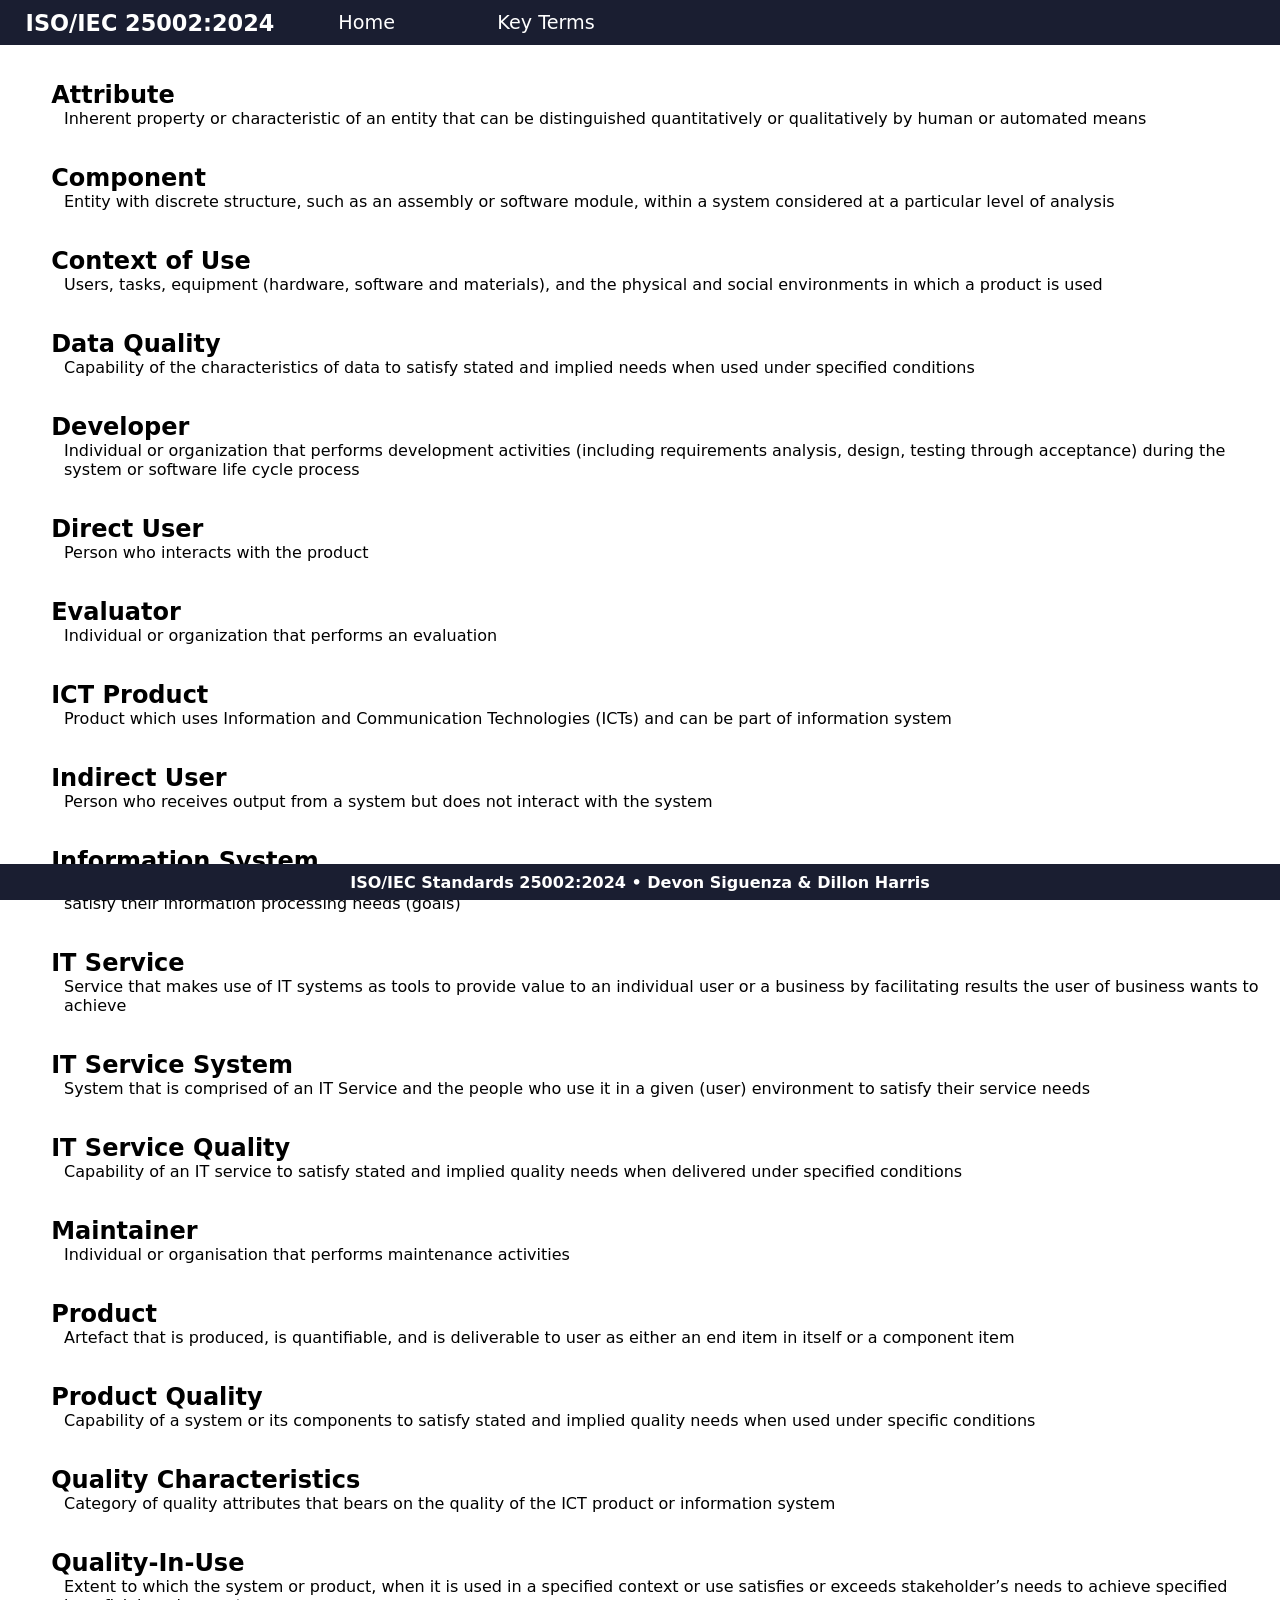
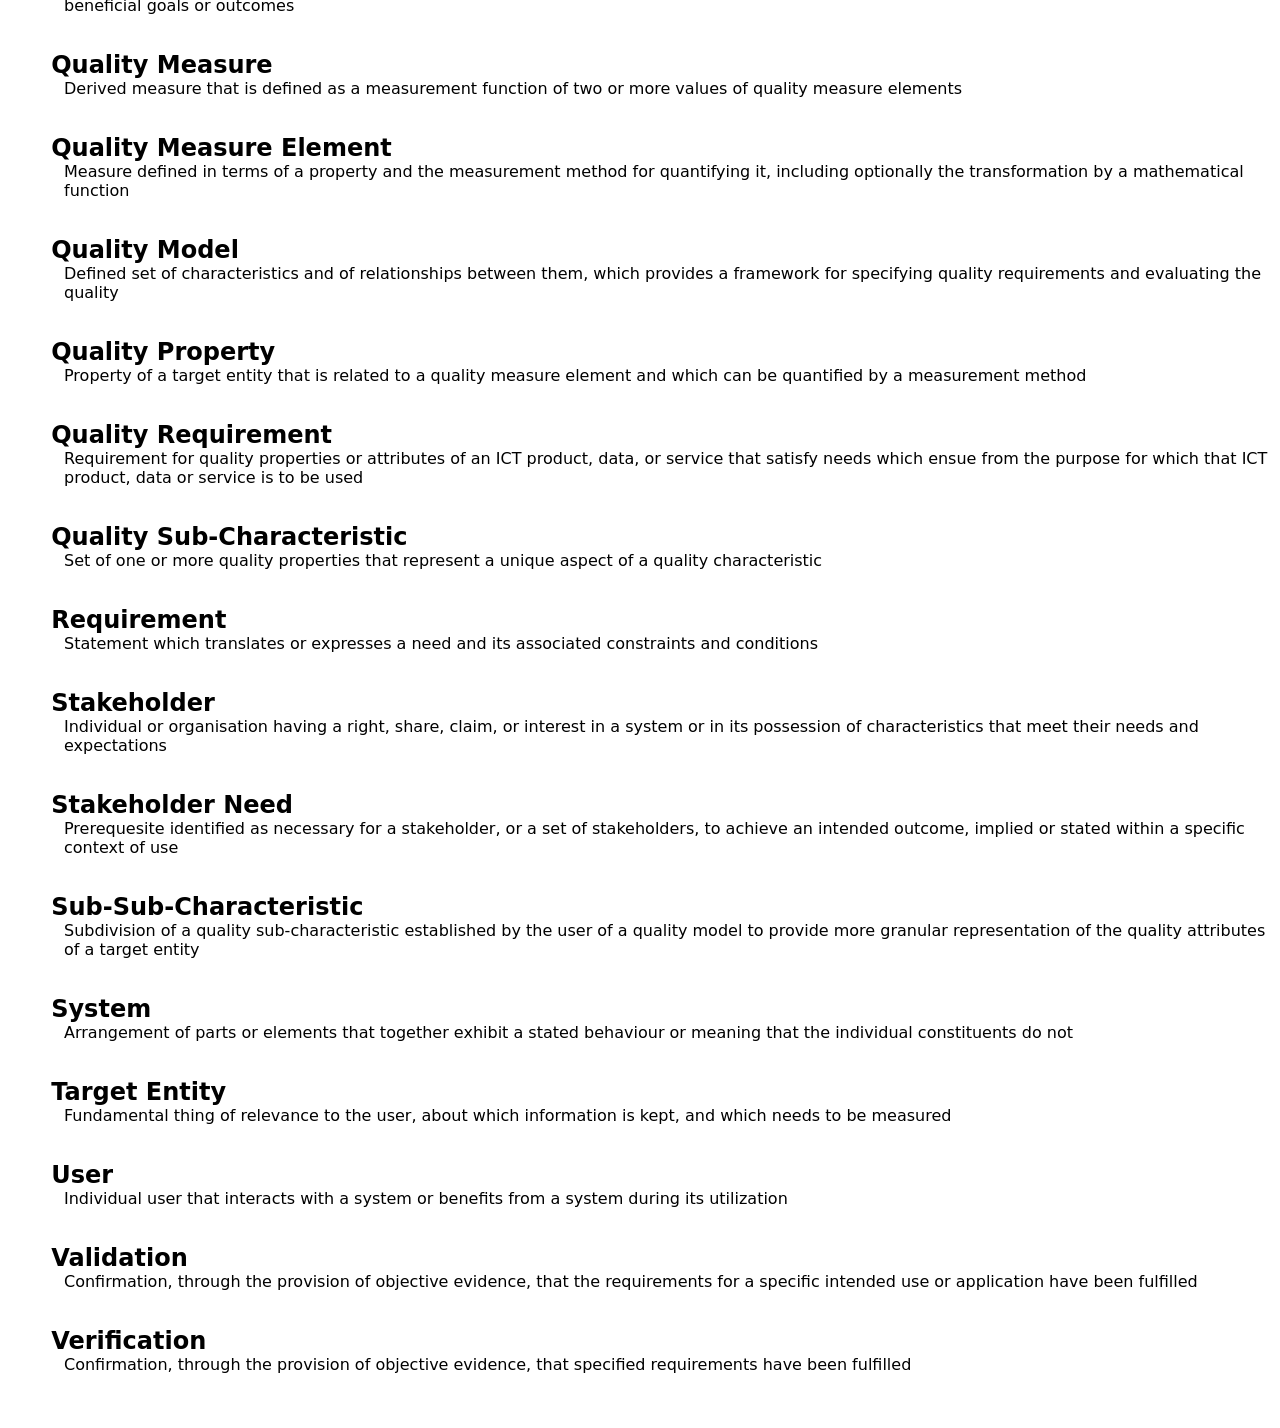
==== key_terms.html @ 25151f70 "Update: New key terms page and modulised css documents" ====
<!DOCTYPE html>
<html>
    <title>ISO/IEC 25002:2024</title>
    <meta name="viewport" content="width=device-width, initial-scale=1">
    <link rel="icon" type="image/x-icon" href="/imgs/logo.ico">
    <div class="desktop-layout">
        
        <header>
            <link rel="stylesheet" href="css/desktop-core.css">
            <meta name="viewport" content="width=device-width, initial-scale=1">
            <link rel="icon" type="image/x-icon" href="/imgs/logo.ico">
        </header>

        <head>
            <div id="topbar">
                <p id="title">ISO/IEC 25002:2024</p>
                <p id="home"><a href="index.html">Home</a></p>
                <p id="keyterms"><a href="key_terms.html">Key Terms</a></p>
                <p id="term-definition"></p>
            </div>
        </head>
        
        <div id="body-frame">

        <body>
                <h2 class="term_title">Attribute</h2>
                <p class="term_def">Inherent property or characteristic of an entity that can be distinguished quantitatively or qualitatively by human or automated means</p>

                <h2 class="term_title">Component</h2>
                <p class="term_def">Entity with discrete structure, such as an assembly or software module, within a system considered at a particular level of analysis</p>

                <h2 class="term_title">Context of Use</h2>
                <p class="term_def">Users, tasks, equipment (hardware, software and materials), and the physical and social environments in which a product is used</p>
            
                <h2 class="term_title">Data Quality</h2>
                <p class="term_def">Capability of the characteristics of data to satisfy stated and implied needs when used under specified conditions</p>
            
                <h2 class="term_title">Developer</h2>
                <p class="term_def">Individual or organization that performs development activities (including requirements analysis, design, testing through acceptance) during the system or software life cycle process</p>
            
                <h2 class="term_title">Direct User</h2>
                <p class="term_def">Person who interacts with the product</p>
            
                <h2 class="term_title">Evaluator</h2>
                <p class="term_def">Individual or organization that performs an evaluation</p>
            
                <h2 class="term_title">ICT Product</h2>
                <p class="term_def">Product which uses Information and Communication Technologies (ICTs) and can be part of information system</p>
            
                <h2 class="term_title">Indirect User</h2>
                <p class="term_def">Person who receives output from a system but does not interact with the system</p>
            
                <h2 class="term_title">Information System</h2>
                <p class="term_def">System that comprises software, hardware, communication facility, data, and the people who use it in a given (user and system) environment to satisfy their information processing needs (goals)</p>
            
                <h2 class="term_title">IT Service</h2>
                <p class="term_def">Service that makes use of IT systems as tools to provide value to an individual user or a business by facilitating results the user of business wants to achieve</p>
            
                <h2 class="term_title">IT Service System</h2>
                <p class="term_def">System that is comprised of an IT Service and the people who use it in a given (user) environment to satisfy their service needs</p>
            
                <h2 class="term_title">IT Service Quality</h2>
                <p class="term_def">Capability of an IT service to satisfy stated and implied quality needs when delivered under specified conditions</p>
            
                <h2 class="term_title">Maintainer</h2>
                <p class="term_def">Individual or organisation that performs maintenance activities</p>
            
                <h2 class="term_title">Product</h2>
                <p class="term_def">Artefact that is produced, is quantifiable, and is deliverable to user as either an end item in itself or a component item</p>
            
                <h2 class="term_title">Product Quality</h2>
                <p class="term_def">Capability of a system or its components to satisfy stated and implied quality needs when used under specific conditions</p>
            
                <h2 class="term_title">Quality Characteristics</h2>
                <p class="term_def">Category of quality attributes that bears on the quality of the ICT product or information system</p>
            
                <h2 class="term_title">Quality-In-Use</h2>
                <p class="term_def">Extent to which the system or product, when it is used in a specified context or use satisfies or exceeds stakeholder’s needs to achieve specified beneficial goals or outcomes</p>
            
                <h2 class="term_title">Quality Measure</h2>
                <p class="term_def">Derived measure that is defined as a measurement function of two or more values of quality measure elements</p>
            
                <h2 class="term_title">Quality Measure Element</h2>
                <p class="term_def">Measure defined in terms of a property and the measurement method for quantifying it, including optionally the transformation by a mathematical function</p>
            
                <h2 class="term_title">Quality Model</h2>
                <p class="term_def">Defined set of characteristics and of relationships between them, which provides a framework for specifying quality requirements and evaluating the quality</p>
            
                <h2 class="term_title">Quality Property</h2>
                <p class="term_def">Property of a target entity that is related to a quality measure element and which can be quantified by a measurement method</p>
            
                <h2 class="term_title">Quality Requirement</h2>
                <p class="term_def">Requirement for quality properties or attributes of an ICT product, data, or service that satisfy needs which ensue from the purpose for which that ICT product, data or service is to be used</p>
            
                <h2 class="term_title">Quality Sub-Characteristic</h2>
                <p class="term_def">Set of one or more quality properties that represent a unique aspect of a quality characteristic</p>
            
                <h2 class="term_title">Requirement</h2>
                <p class="term_def">Statement which translates or expresses a need and its associated constraints and conditions</p>
            
                <h2 class="term_title">Stakeholder</h2>
                <p class="term_def">Individual or organisation having a right, share, claim, or interest in a system or in its possession of characteristics that meet their needs and expectations</p>
            
                <h2 class="term_title">Stakeholder Need</h2>
                <p class="term_def">Prerequesite identified as necessary for a stakeholder, or a set of stakeholders, to achieve an intended outcome, implied or stated within a specific context of use</p>
            
                <h2 class="term_title">Sub-Sub-Characteristic</h2>
                <p class="term_def">Subdivision of a quality sub-characteristic established by the user of a quality model to provide more granular representation of the quality attributes of a target entity</p>
            
                <h2 class="term_title">System</h2>
                <p class="term_def">Arrangement of parts or elements that together exhibit a stated behaviour or meaning that the individual constituents do not</p>
            
                <h2 class="term_title">Target Entity</h2>
                <p class="term_def">Fundamental thing of relevance to the user, about which information is kept, and which needs to be measured</p>
            
                <h2 class="term_title">User</h2>
                <p class="term_def">Individual user that interacts with a system or benefits from a system during its utilization</p>
            
                <h2 class="term_title">Validation</h2>
                <p class="term_def">Confirmation, through the provision of objective evidence, that the requirements for a specific intended use or application have been fulfilled</p>
            
                <h2 class="term_title">Verification</h2>
                <p class="term_def">Confirmation, through the provision of objective evidence, that specified requirements have been fulfilled</p>
            </body>

        </div>

        <footer>
            <div id="footerbar">
                <p>ISO/IEC Standards 25002:2024 • Devon Siguenza & Dillon Harris</p>
            </div>
        </footer>
        <script src="src/menu.js"></script>
    </div>

    <div class="mobile-layout">
        <header>
            <link rel="stylesheet" href="css/mobile-core.css">
        </header>

        <head>
            <div id="topbar">
                <p id="title">ISO/IEC 25002:2024</p>
                <p id="menu">☰</p>
            </div>
        </head>

        <body>
            <div class="sidenavs" id="sidenav">
                <p class="toggleable" ><a class="toggleable"  href="index.html">Home</a></p>
                <p class="toggleable" ><a class="toggleable"  href="key_terms.html">Key Terms</a></p>
            </div>
        </body>

        <footer>
            <div id="footerbar">
                <p>ISO/IEC Standards 25002:2024 • Devon Siguenza & Dillon Harris</p>
            </div>
        </footer>

        <script src="src/mobile_nav.js"></script>
    </div>
</html>
---- css/desktop-core.css ----
:root {
    --primary: #1a1e31;
    --text: #ffffff;
    --text-hover: #6070c2;
}

* {
    margin: 0;
    padding: 0;
    border: 0;
    box-sizing: border-box;
    font-family: system-ui, -apple-system, BlinkMacSystemFont, 'Segoe UI', Roboto, Oxygen, Ubuntu, Cantarell, 'Open Sans', 'Helvetica Neue', sans-serif;
}

#topbar {
    display: flex;
    flex-direction: row;
    width: 100%;
    height: 5vh;
    background-color: var(--primary);
    align-items: center;
}

#topbar p, #topbar a, #topbar div {
    color: var(--text);
    padding-right: 3vw;
}

#topbar a {
    text-decoration: none;
    font-size: 120%;
    font-weight: 500;
}

#topbar a:hover {
    color: var(--text-hover);
}

#title {
    font-weight: bold;
}

/* Base mobile styles */
.mobile-layout {
    display: block;
}
.desktop-layout {
    display: none;
}

@media (max-width: 767px) {
    .desktop-layout {
        display: none;
    }
    .mobile-layout {
        display: block;
    }
    #mobilenav {
        position: absolute;
        right: 0%;
        background-color: var(--primary);
        height: 100vh;
        width: 15vw;
    }

    #menu {
        font-weight: bold;
        font-size: 200%;
        position: relative;
        left: 45vw;
        bottom: 0.45vh;
    }

    #menu:hover {
        color: var(--text-hover);
        cursor: pointer;
    }
}

/* Tablet and up */
@media (min-width: 768px) {
    .desktop-layout {
        display: none;
    }
}

/* Desktop and up */
@media (min-width: 1200px) {
    .mobile-layout {
        display: none;
    }
    .desktop-layout {
        display: flex;
        flex-direction: column;
    }
    #topbar {
        height: 5vh;
        width: 100%;
        display: flex;
        flex-direction: row;
    }

    #topbar p {
        padding-left: 2vw;
    }

    #title {
        font-size: 140%;
    }

    #footerbar {
        background-color: var(--primary);
        color: var(--text);
        font-weight: bold;
        height: 4vh;
        width: 100%;
        position: fixed;
        bottom: 0;
        left: 0;
        display: flex;
        flex-direction: column;
        align-items: center;
        justify-content: center;
    }

    .term_title {
        padding-left: 4vw;
        padding-top: 4vh;
    }
    .term_def {
        padding-left: 5vw;
    }

    #body-frame {
        padding-bottom: 6vh
    }
}
---- css/mobile-core.css ----
:root {
    --primary: #1a1e31;
    --secondary: #282e4b;
    --text: #ffffff;
    --text-hover: #6070c2;
}

header {
    background-color: var(--primary);
}

#footerbar {
    background-color: var(--primary);
    color: var(--text);
    font-weight: bold;
    height: 4vh;
    width: 100%;
    position: fixed;
    bottom: 0;
    left: 0;
    display: flex;
    flex-direction: column;
    align-items: center;
    justify-content: center;
}

#sidenav {
    position: absolute;
    right: 0%;
    height: 100vh;
    width: 70vw;
    background-color: var(--secondary);
    display: block;
    flex-direction: column;
    align-items: center;
}

#menu {
    position: relative;
    left: 55vw;
    font-size: 160%;
}

#sidenav a {
    color: var(--text);
    font-weight: bold;
    text-decoration: none;
    font-size: 200%;
    line-height: 12vh;
    border-bottom: 5px solid var(--primary);
}

#sidenav a:hover {
    color: var(--text-hover);
}

.sidenavs {
    display: none;
}

.sidenavs.open {
    display: block;
}
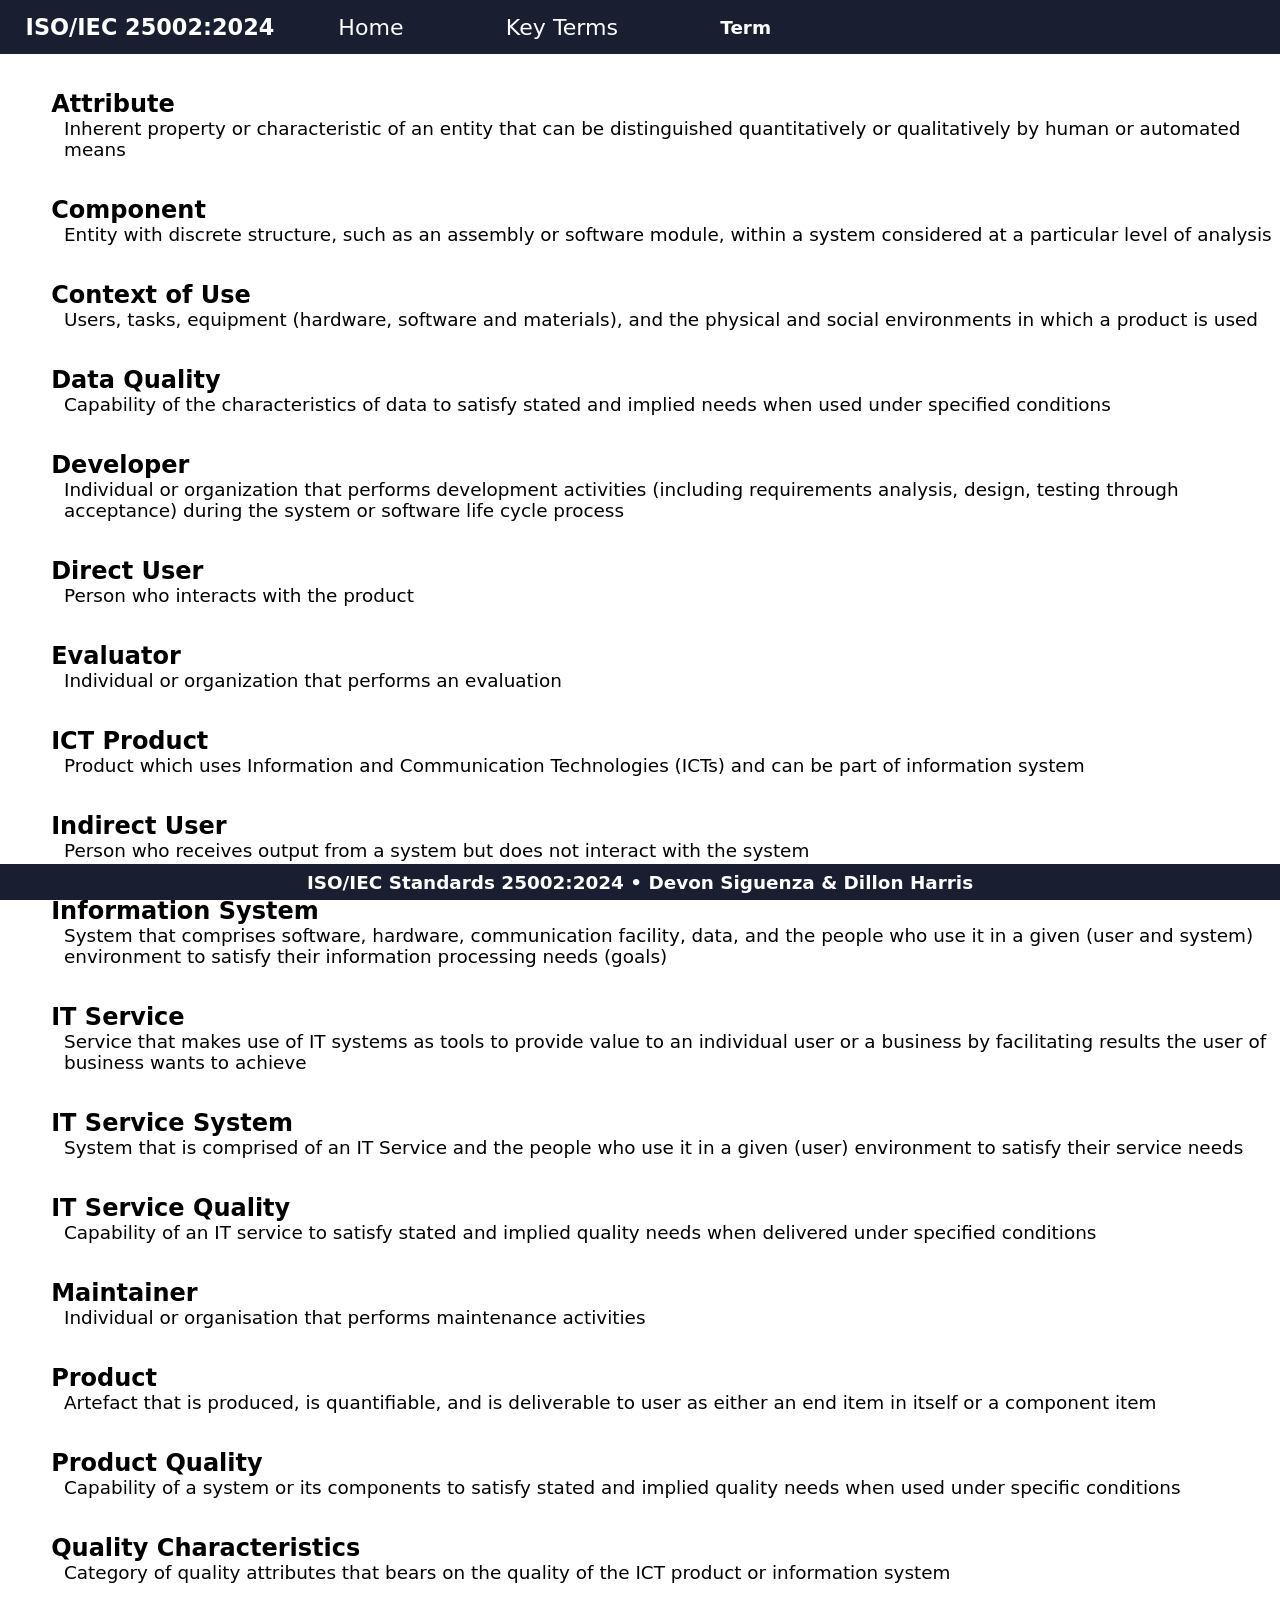
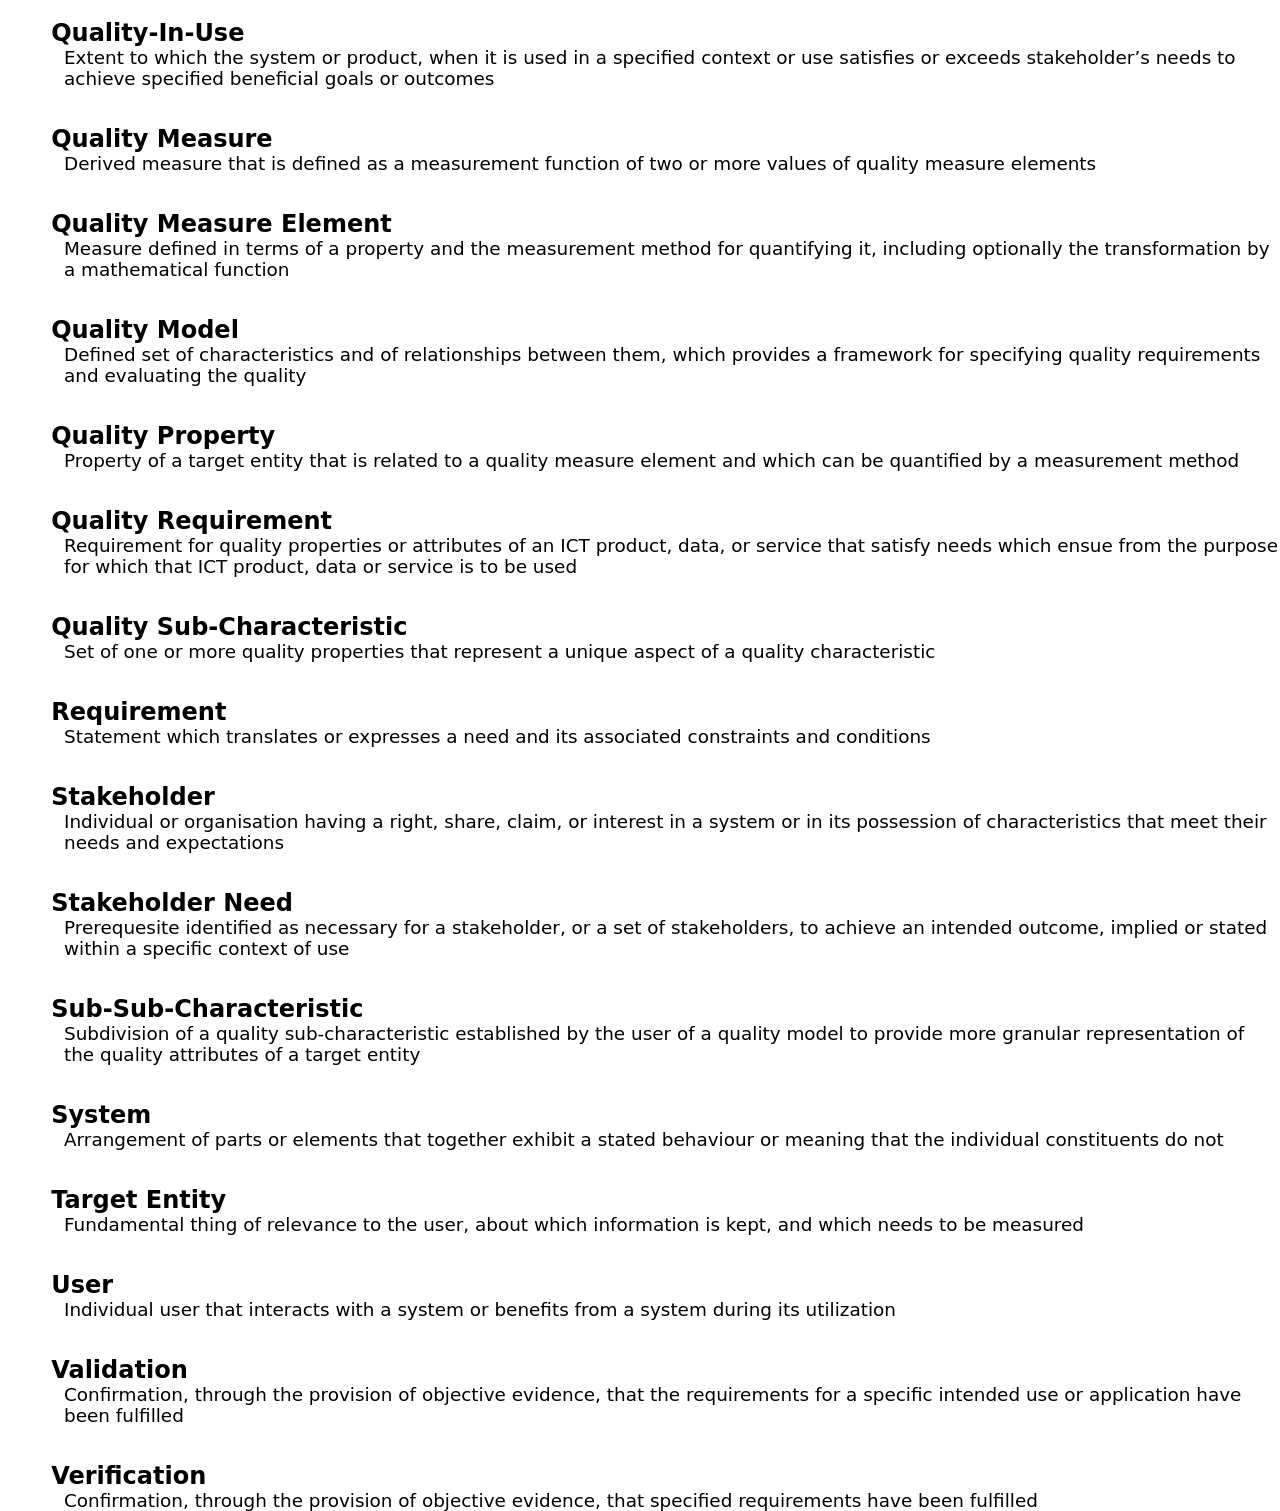
==== commit 5c7651d5: "Update: Home page" ====
--- a/key_terms.html
+++ b/key_terms.html
@@ -16,7 +16,7 @@
                 <p id="title">ISO/IEC 25002:2024</p>
                 <p id="home"><a href="index.html">Home</a></p>
                 <p id="keyterms"><a href="key_terms.html">Key Terms</a></p>
-                <p id="term-definition"></p>
+                <p id="term-definition">Term</p>
             </div>
         </head>
         
--- a/css/desktop-core.css
+++ b/css/desktop-core.css
@@ -16,7 +16,7 @@
     display: flex;
     flex-direction: row;
     width: 100%;
-    height: 5vh;
+    min-height: 5vh;
     background-color: var(--primary);
     align-items: center;
 }
@@ -94,14 +94,41 @@
         flex-direction: column;
     }
     #topbar {
-        height: 5vh;
+        min-height: 6vh;
         width: 100%;
         display: flex;
         flex-direction: row;
     }
 
+    body p {
+        font-family:system-ui, -apple-system, BlinkMacSystemFont, 'Segoe UI', Roboto, Oxygen, Ubuntu, Cantarell, 'Open Sans', 'Helvetica Neue', sans-serif;
+        font-size: 115%;
+        word-wrap:break-word;
+    }
+
+    body {
+        display: block;
+    }
+
     #topbar p {
         padding-left: 2vw;
+        text-wrap: nowrap;
+        white-space: nowrap;
+        flex-shrink: 0;
+    }
+
+    #topbar #term-definition {
+        flex: 1 1 0;
+        min-width: 0;
+        white-space: normal;
+        text-wrap: wrap;
+        overflow-wrap: anywhere;
+        padding-top: 0.5vh;
+        padding-bottom: 0.5vh;
+    }
+
+    #term-definition {
+        font-weight: bold;
     }
 
     #title {
@@ -131,7 +158,30 @@
         padding-left: 5vw;
     }
 
-    #body-frame {
-        padding-bottom: 6vh
+    .content-row {
+        display: flex;
+        flex-direction: row;
+        align-items: flex-start;
+        gap: 2vw;
+        padding: 2vh 2vw 6vh;
+        width: 100%;
+        font-size: 130%;
+    }
+
+    #container {
+        display: flex;
+        flex-direction: column;
+        line-height: 4vh;
+        justify-content: center;
+        align-items: center;
+    }
+
+    #container p {
+        padding-bottom: 4vh;
+    }
+
+    #container img {
+        height: 50vh;
+        padding-bottom: 4vh;
     }
 }
